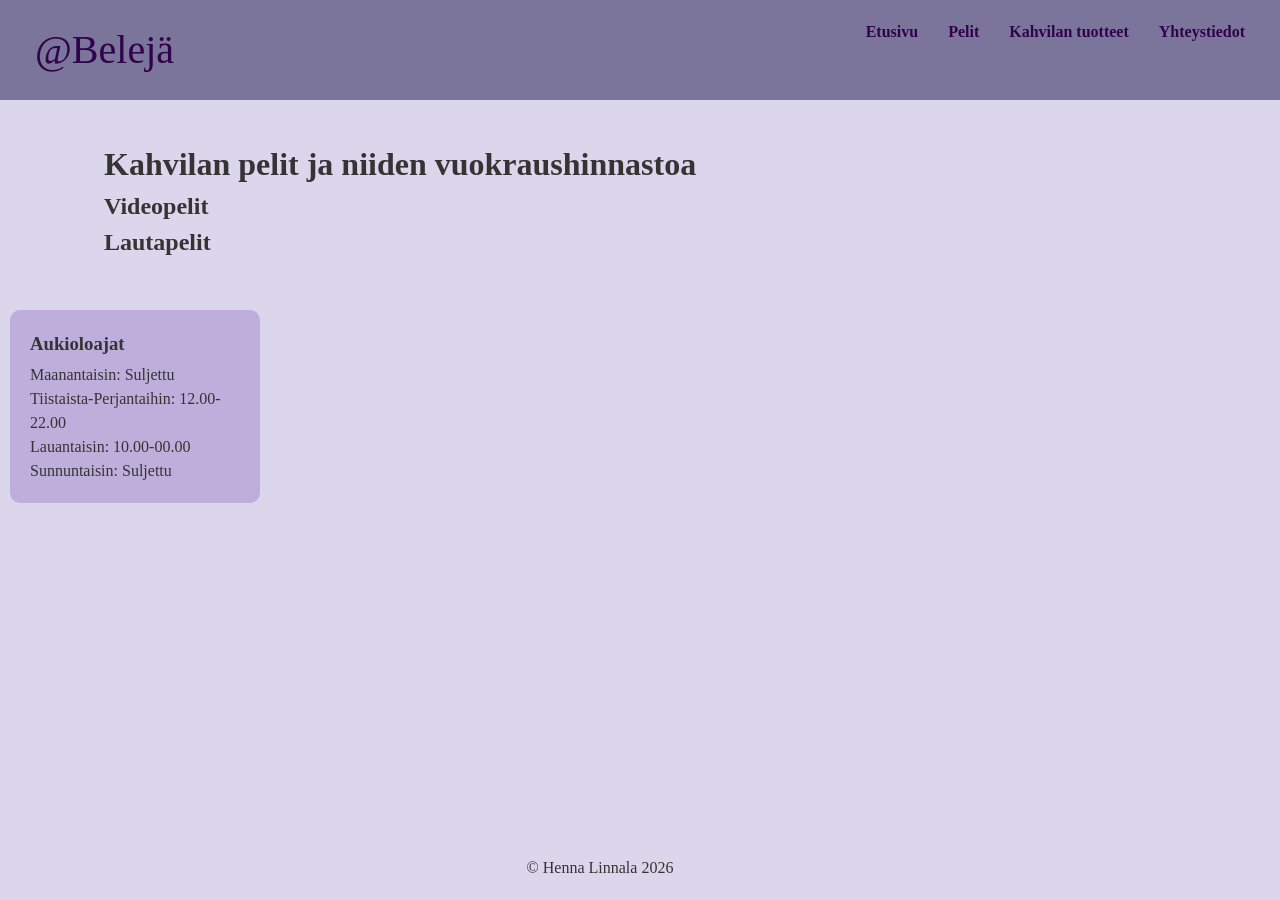
==== pelit.html @ 3f7c39b0 "vaikkamitatehty" ====
<!DOCTYPE html>
<html lang="fi">

<head>
    <meta charset="UTF-8">
    <meta name="viewport" content="width=device-width, initial-scale=1.0">
    <title>Pelit</title>
    <link rel="stylesheet" href="css/styles.css">
</head>

<body>
    <header class="header">
        <a href="index.html" class="logo">@Belejä</a>
        <nav class="nav">
            <ul>
                <li><a href="index.html">Etusivu</a></li>
                <li><a href="pelit.html">Pelit</a></li>
                <li><a href="tuotteet.html">Kahvilan tuotteet</a></li>
                <li><a href="yhteystiedot.html">Yhteystiedot</a></li>
            </ul>

        </nav>

    </header>
    <main class="container">
        <h1>Kahvilan pelit ja niiden vuokraushinnastoa</h1>
        <section>
            <h2>Videopelit</h2>
        </section>
        <section>
            <h2>Lautapelit</h2>
        </section>
    </main>
    <aside class="aside">
        <h3>Aukioloajat</h3> <!--vähä vaiheessa vielä laitetaanko ees tänne ja miten hienosti-->
        <ul>
            <li>Maanantaisin: Suljettu</li>
            <li>Tiistaista-Perjantaihin: 12.00-22.00</li>
            <li>Lauantaisin: 10.00-00.00</li>
            <li>Sunnuntaisin: Suljettu</li>
        </ul>
    </aside>
    <footer class="footer">
        <p>&copy; Henna Linnala 2026
    </footer>
</body>

</html>
---- css/styles.css ----
/*Perusasetukset*/
* {
    box-sizing: border-box;
    margin: 0;
    padding: 0;
}

body {
    font-family: Georgia, 'Times New Roman', Times, serif;
    line-height: 1.5;
    background-color: rgb(219, 214, 235);
    color: #353434;
}

/*HEADER*/

.header {
    display: flex;
    justify-content: space-between;
    padding: 20px 35px;
    background-color: rgb(123, 116, 155);
    /*rgb(151, 99, 185); (värien testailua)*/
}

.logo {
    color: rgb(48, 3, 75);
    font-size: 40px;
    text-decoration: none;
}

.nav ul {
    display: flex;
    justify-content: center;
    gap: 30px;
    list-style: none;
    font-weight: bold;
}

.nav a {
    align-items: center;
    color: rgb(48, 3, 75);
    /* rgb(99, 12, 94);*/
    text-decoration: none;
}

.nav a:hover {
    color: rgb(73, 168, 152);
}

/*MAIN*/

.container {
    width: 90%;
    max-width: 1200px;
    margin: 0 auto;
    padding: 40px;
    gap: 10px;
}

.intro {
    margin: auto;
    text-align: center;
}

.intro h2 {
    margin-bottom: 15px;
}

.cafe {
    margin: auto;
    padding: 30px;

}

.cafe h2 {
    margin-bottom: 15px;
}

.game {
    margin: auto;
    padding: 30px;
}

.game h2 {
    margin-bottom: 15px;
}

/*Aside*/
.aside {
    position: absolute;
    left: 0;
    margin: 10px;
    padding: 20px;
    border: bold #353434;
    border-radius: 10px;
    width: 250px;
    background-color: rgb(190, 174, 219);
}

.aside h3 {
    margin-bottom: 5px;
}

.aside ul {
    list-style: none;
}



/*Footer*/

.footer {
    position: fixed;
    left: 0;
    bottom: 0;
    width: 100%;
    max-width: 1200px;
    margin: auto;
    padding: 20px;
    text-align: center;
}
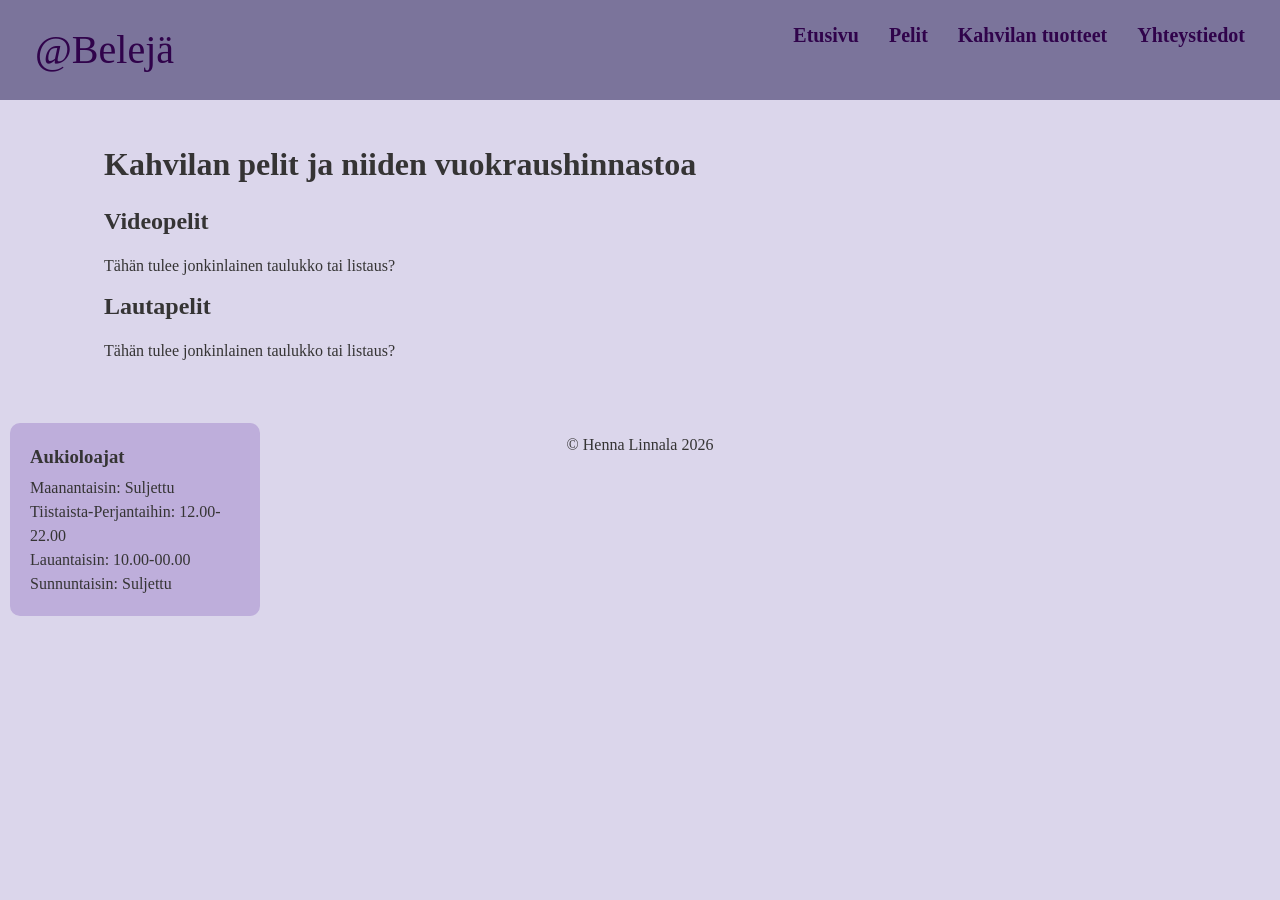
==== commit 30ad30b8: "kuvakilisatty" ====
--- a/pelit.html
+++ b/pelit.html
@@ -26,9 +26,11 @@
         <h1>Kahvilan pelit ja niiden vuokraushinnastoa</h1>
         <section>
             <h2>Videopelit</h2>
+            <p>Tähän tulee jonkinlainen taulukko tai listaus?</p>
         </section>
         <section>
             <h2>Lautapelit</h2>
+            <p>Tähän tulee jonkinlainen taulukko tai listaus?</p>
         </section>
     </main>
     <aside class="aside">
--- a/css/styles.css
+++ b/css/styles.css
@@ -12,6 +12,14 @@
     color: #353434;
 }
 
+h1,
+h2 {
+    margin-bottom: 15px;
+}
+
+p {
+    margin-bottom: 10px;
+}
 /*HEADER*/
 
 .header {
@@ -34,6 +42,7 @@
     gap: 30px;
     list-style: none;
     font-weight: bold;
+    font-size: 20px;
 }
 
 .nav a {
@@ -44,7 +53,7 @@
 }
 
 .nav a:hover {
-    color: rgb(73, 168, 152);
+    color: blueviolet;
 }
 
 /*MAIN*/
@@ -62,27 +71,52 @@
     text-align: center;
 }
 
-.intro h2 {
-    margin-bottom: 15px;
+.gallery {
+    display: flex;
+    flex-direction: row;
+    flex-wrap: wrap;
+    margin-bottom: 20px;
+}
+
+.image {
+    flex: 1 1 100px;
+    border-radius: 15px;
+    overflow: hidden;
+}
+
+.image img {
+    width: 100%;
+    height: 220px;
+    object-fit: contain;
 }
 
 .cafe {
     margin: auto;
     padding: 30px;
+    border: 1px solid rgb(48, 3, 75);
+    border-radius: 8px;
+    padding: 15px 25px;
+    margin-bottom: 15px;
+    background-color: rgb(190, 174, 219);
 
 }
 
-.cafe h2 {
-    margin-bottom: 15px;
+.cafe a {
+    color: blueviolet
 }
 
 .game {
     margin: auto;
     padding: 30px;
+    border: 1px solid rgb(48, 3, 75);
+    border-radius: 8px;
+    padding: 15px 25px;
+    margin-bottom: 15px;
+    background-color: rgb(190, 174, 219);
 }
 
-.game h2 {
-    margin-bottom: 15px;
+.game a {
+    color: blueviolet;
 }
 
 /*Aside*/
@@ -110,9 +144,6 @@
 /*Footer*/
 
 .footer {
-    position: fixed;
-    left: 0;
-    bottom: 0;
     width: 100%;
     max-width: 1200px;
     margin: auto;
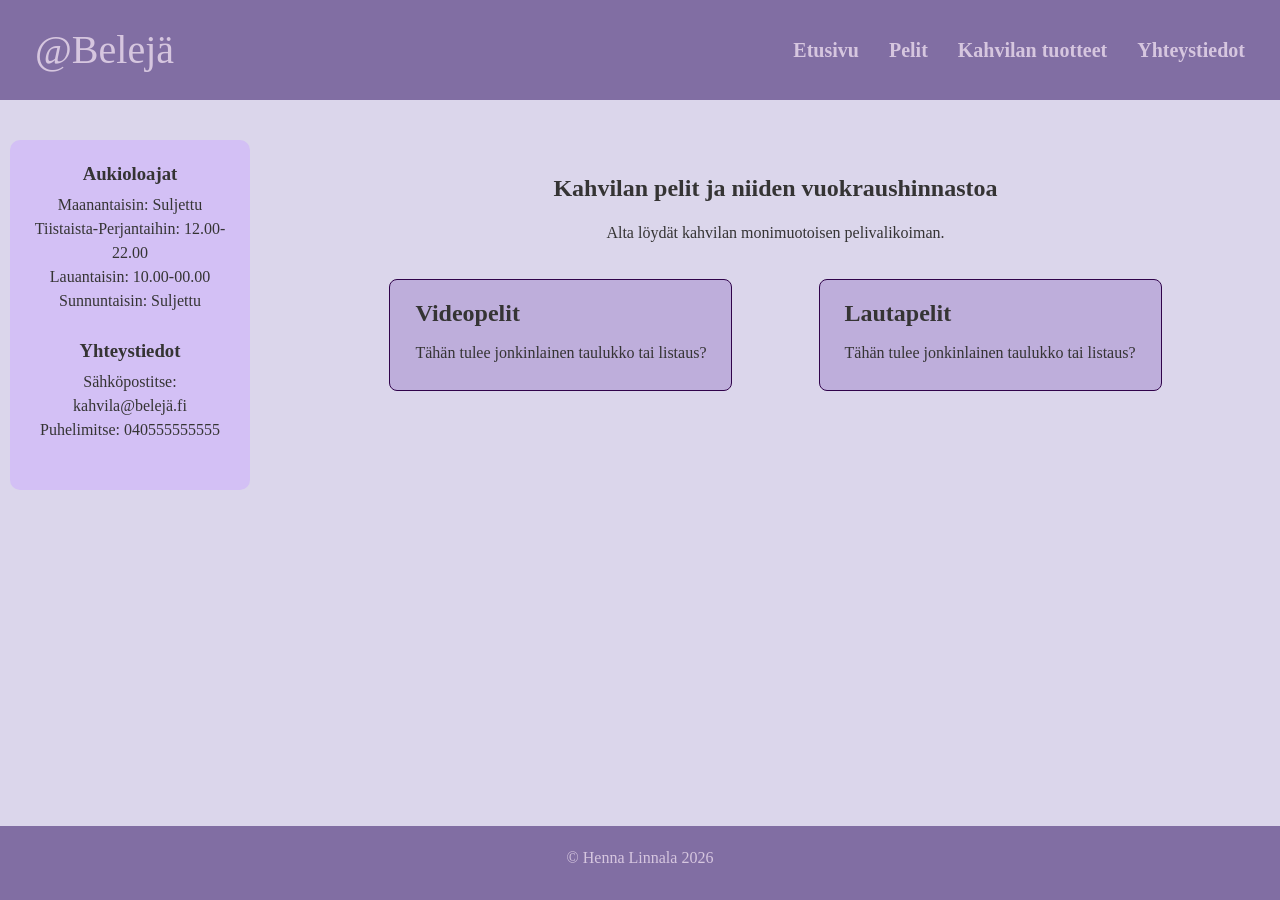
==== commit 91cccb47: "layouttiamuokattua" ====
--- a/pelit.html
+++ b/pelit.html
@@ -9,42 +9,52 @@
 </head>
 
 <body>
-    <header class="header">
-        <a href="index.html" class="logo">@Belejä</a>
-        <nav class="nav">
+    <div class="container">
+        <header class="header">
+            <a href="index.html" class="logo">@Belejä</a>
+            <nav class="nav">
+                <ul>
+                    <li><a href="index.html">Etusivu</a></li>
+                    <li><a href="pelit.html">Pelit</a></li>
+                    <li><a href="tuotteet.html">Kahvilan tuotteet</a></li>
+                    <li><a href="yhteystiedot.html">Yhteystiedot</a></li>
+                </ul>
+
+            </nav>
+
+        </header>
+        <main class="main">
+            <article class="intro">
+                <h1>Kahvilan pelit ja niiden vuokraushinnastoa</h1>
+                <p>Alta löydät kahvilan monimuotoisen pelivalikoiman.</p><br>
+            </article>
+            <div class="cards">
+                <section class="card">
+                    <h2>Videopelit</h2>
+                    <p>Tähän tulee jonkinlainen taulukko tai listaus?</p>
+                </section>
+                <section class="card">
+                    <h2>Lautapelit</h2>
+                    <p>Tähän tulee jonkinlainen taulukko tai listaus?</p>
+                </section>
+            </div>
+        </main>
+        <aside class="aside">
+            <h3>Aukioloajat</h3> <!--vähä vaiheessa vielä laitetaanko ees tänne ja miten hienosti-->
             <ul>
-                <li><a href="index.html">Etusivu</a></li>
-                <li><a href="pelit.html">Pelit</a></li>
-                <li><a href="tuotteet.html">Kahvilan tuotteet</a></li>
-                <li><a href="yhteystiedot.html">Yhteystiedot</a></li>
+                <li>Maanantaisin: Suljettu</li>
+                <li>Tiistaista-Perjantaihin: 12.00-22.00</li>
+                <li>Lauantaisin: 10.00-00.00</li>
+                <li>Sunnuntaisin: Suljettu</li><br>
             </ul>
-
-        </nav>
-
-    </header>
-    <main class="container">
-        <h1>Kahvilan pelit ja niiden vuokraushinnastoa</h1>
-        <section>
-            <h2>Videopelit</h2>
-            <p>Tähän tulee jonkinlainen taulukko tai listaus?</p>
-        </section>
-        <section>
-            <h2>Lautapelit</h2>
-            <p>Tähän tulee jonkinlainen taulukko tai listaus?</p>
-        </section>
-    </main>
-    <aside class="aside">
-        <h3>Aukioloajat</h3> <!--vähä vaiheessa vielä laitetaanko ees tänne ja miten hienosti-->
-        <ul>
-            <li>Maanantaisin: Suljettu</li>
-            <li>Tiistaista-Perjantaihin: 12.00-22.00</li>
-            <li>Lauantaisin: 10.00-00.00</li>
-            <li>Sunnuntaisin: Suljettu</li>
-        </ul>
-    </aside>
-    <footer class="footer">
-        <p>&copy; Henna Linnala 2026
-    </footer>
+            <h3>Yhteystiedot</h3>
+            <p>Sähköpostitse: kahvila@belejä.fi <br>
+                Puhelimitse: 040555555555</p>
+        </aside>
+        <footer class="footer">
+            <p>&copy; Henna Linnala 2026
+        </footer>
+    </div>
 </body>
 
 </html>
--- a/css/styles.css
+++ b/css/styles.css
@@ -1,4 +1,6 @@
-/*Perusasetukset*/
+/************************************
+YLEISMÄÄRITYKSET (KAIKILLA SIVUILLA)
+*************************************/
 * {
     box-sizing: border-box;
     margin: 0;
@@ -12,28 +14,70 @@
     color: #353434;
 }
 
-h1,
+h1 {
+    text-align: center;
+    margin-bottom: 15px;
+    font-family: 'Times New Roman', Times, serif;
+}
+
 h2 {
-    margin-bottom: 15px;
+    margin-bottom: 10px;
+    font-family: 'Times New Roman', Times, serif;
 }
 
 p {
     margin-bottom: 10px;
 }
-/*HEADER*/
-
+
+/************************************
+KOKO SIVUN GRIDI (KAIKILLA SIVUILLA)
+*************************************/
+
+.container {
+    display: grid;
+    grid-template-columns: 20% 1fr;
+    /*Nimetyt alueet*/
+    grid-template-areas:
+        "header header"
+        "nav nav"
+        "sidebar main"
+        "footer footer";
+    grid-template-rows:
+        /**main ja sidebar ottavat kaiken liikenevän korkeuden**/
+        auto auto 1fr auto;
+    min-height: 100vh;
+    /*Yhdessä 1fr:n kanssa pitää footerin alhaalla, vaikka sisältöä vähän*/
+    gap: 15px;
+    max-width: 1500px;
+    margin: 0 auto;
+    /*keskittää layoutin vaakasuunnassa*/
+    padding: 0px;
+}
+
+/**********
+    HEADER
+************/
 .header {
+    grid-area: header;
     display: flex;
     justify-content: space-between;
+    align-items: center;
     padding: 20px 35px;
-    background-color: rgb(123, 116, 155);
+    background-color: rgb(129, 110, 163);
     /*rgb(151, 99, 185); (värien testailua)*/
 }
 
 .logo {
-    color: rgb(48, 3, 75);
+    color: rgb(214, 198, 223);
     font-size: 40px;
     text-decoration: none;
+}
+
+/*********************************
+    NAVIGAATIO (kaikilla sivuilla)
+**********************************/
+.nav {
+    grid-area: nav;
 }
 
 .nav ul {
@@ -47,18 +91,23 @@
 
 .nav a {
     align-items: center;
-    color: rgb(48, 3, 75);
+    color: rgb(214, 198, 223);
+    ;
     /* rgb(99, 12, 94);*/
     text-decoration: none;
 }
 
-.nav a:hover {
+.nav a:hover,
+.nav a:focus-visible {
     color: blueviolet;
 }
 
-/*MAIN*/
-
-.container {
+/***********************
+MAIN (kaikilla sivuilla)
+************************/
+
+.main {
+    grid-area: main;
     width: 90%;
     max-width: 1200px;
     margin: 0 auto;
@@ -90,7 +139,13 @@
     object-fit: contain;
 }
 
-.cafe {
+.cards {
+    display: grid;
+    grid-template-columns: repeat(auto-fit, minmax(250px, 1fr));
+    gap: 30px;
+}
+
+.card {
     margin: auto;
     padding: 30px;
     border: 1px solid rgb(48, 3, 75);
@@ -98,55 +153,62 @@
     padding: 15px 25px;
     margin-bottom: 15px;
     background-color: rgb(190, 174, 219);
-
-}
-
-.cafe a {
+}
+
+.card a {
     color: blueviolet
 }
 
-.game {
+/********************************
+    SIDEBAR (kaikilla sivuilla)
+********************************/
+
+.aside {
+    grid-area: sidebar;
+    margin: 10px;
+    padding: 20px;
+    border: none;
+    border-radius: 10px;
+    width: 240px;
+    height: 350px;
+    background-color: rgb(211, 192, 245);
+    text-align: center;
+}
+
+.aside h3 {
+    margin-bottom: 5px;
+}
+
+.aside ul {
+    list-style: none;
+}
+
+
+/*****************************
+    FOOTER (kaikilla sivuilla)
+*******************************/
+
+.footer {
+    grid-area: footer;
+    background-color: rgb(129, 110, 163);
+    color: rgb(214, 198, 223);
+    width: 100%;
+    margin: auto;
+    padding: 20px;
+    text-align: center;
+}
+
+/**Pieniä eroavaisuuksia haluttu yhteystietosivulle niin luotu oma luokka**/
+.card-info {
     margin: auto;
     padding: 30px;
     border: 1px solid rgb(48, 3, 75);
-    border-radius: 8px;
+    border-radius: 10px;
     padding: 15px 25px;
     margin-bottom: 15px;
     background-color: rgb(190, 174, 219);
 }
 
-.game a {
-    color: blueviolet;
-}
-
-/*Aside*/
-.aside {
-    position: absolute;
-    left: 0;
-    margin: 10px;
-    padding: 20px;
-    border: bold #353434;
-    border-radius: 10px;
-    width: 250px;
-    background-color: rgb(190, 174, 219);
-}
-
-.aside h3 {
-    margin-bottom: 5px;
-}
-
-.aside ul {
+.card-info li {
     list-style: none;
-}
-
-
-
-/*Footer*/
-
-.footer {
-    width: 100%;
-    max-width: 1200px;
-    margin: auto;
-    padding: 20px;
-    text-align: center;
 }
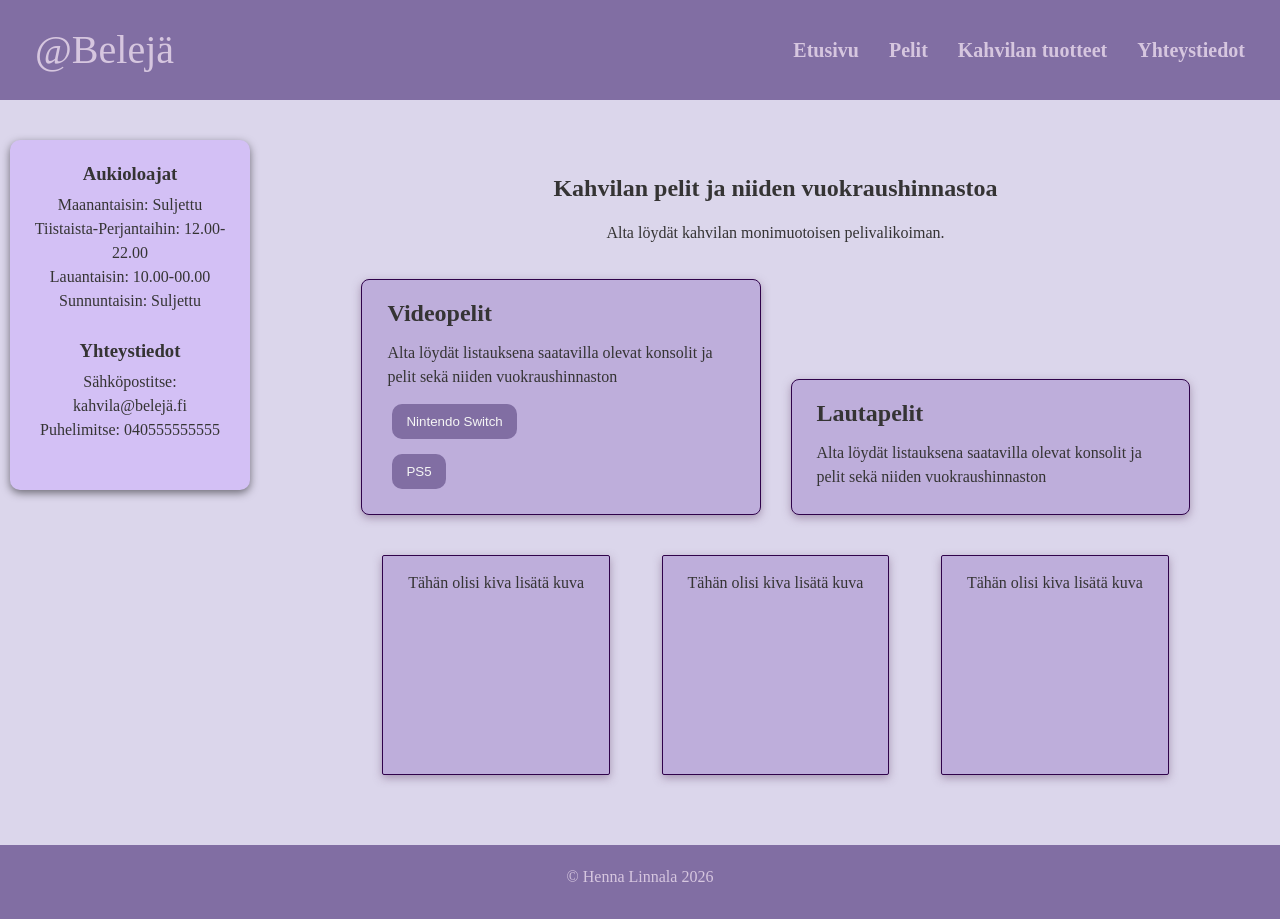
==== commit 9dc141f5: "öähpaljontehtytaas" ====
--- a/pelit.html
+++ b/pelit.html
@@ -31,12 +31,65 @@
             <div class="cards">
                 <section class="card">
                     <h2>Videopelit</h2>
-                    <p>Tähän tulee jonkinlainen taulukko tai listaus?</p>
+                    <p>Alta löydät listauksena saatavilla olevat konsolit ja pelit sekä niiden vuokraushinnaston</p>
+                    <div class="dropdown">
+                        <button class="dropbtn">Nintendo Switch</button>
+                        <table class="dropdown-valikko">
+                            <thead>
+                                <tr>
+                                    <th>Peli</th>
+                                    <th>Vuokrahinta</th>
+                                </tr>
+                            </thead>
+                            <tbody>
+                                <tr>
+                                    <th>Mario Kart</th>
+                                    <td>1€/1h</td>
+                                </tr>
+                                <tr>
+                                    <th>Mario Party</th>
+                                    <td>1€/1h</td>
+                                </tr>
+                            </tbody>
+                        </table>
+                    </div>
+                    <div class="dropdown">    
+                        <button class="dropbtn">PS5</button>
+                        <table class="dropdown-valikko">
+                            <thead>
+                                <tr>
+                                    <th>Peli</th>
+                                    <th>Vuokrahinta</th>
+                                </tr>
+                            </thead>
+                            <tbody>
+                                <tr>
+                                    <th>Little Big Planet</th>
+                                    <td>0.5€/1h</td>
+                                </tr>
+                                <tr>
+                                    <th>GTA V</th>
+                                    <td>1€/1h</td>
+                                </tr>
+                            </tbody>
+                        </table>
+                    </div>
                 </section>
                 <section class="card">
                     <h2>Lautapelit</h2>
-                    <p>Tähän tulee jonkinlainen taulukko tai listaus?</p>
+                    <p>Alta löydät listauksena saatavilla olevat konsolit ja pelit sekä niiden vuokraushinnaston</p>
                 </section>
+            </div>
+            <div class="cards-img">
+                <div class="card-img">
+                    <p>Tähän olisi kiva lisätä kuva</p>
+                </div>
+                <div class="card-img">
+                    <p>Tähän olisi kiva lisätä kuva</p>
+                </div>
+                <div class="card-img">
+                    <p>Tähän olisi kiva lisätä kuva</p>
+                </div>
             </div>
         </main>
         <aside class="aside">
--- a/css/styles.css
+++ b/css/styles.css
@@ -48,15 +48,15 @@
     min-height: 100vh;
     /*Yhdessä 1fr:n kanssa pitää footerin alhaalla, vaikka sisältöä vähän*/
     gap: 15px;
-    max-width: 1500px;
+    max-width: auto;
     margin: 0 auto;
     /*keskittää layoutin vaakasuunnassa*/
     padding: 0px;
 }
 
-/**********
-    HEADER
-************/
+/*******************************
+    HEADER (kaikilla sivuilla)
+********************************/
 .header {
     grid-area: header;
     display: flex;
@@ -141,18 +141,19 @@
 
 .cards {
     display: grid;
-    grid-template-columns: repeat(auto-fit, minmax(250px, 1fr));
+    grid-template-columns: repeat(2, 1fr);
     gap: 30px;
+    margin-bottom: 25px;
 }
 
 .card {
     margin: auto;
-    padding: 30px;
     border: 1px solid rgb(48, 3, 75);
     border-radius: 8px;
     padding: 15px 25px;
     margin-bottom: 15px;
     background-color: rgb(190, 174, 219);
+    box-shadow: 0 3px 8px rgba(112, 81, 119, 0.5)
 }
 
 .card a {
@@ -173,6 +174,7 @@
     height: 350px;
     background-color: rgb(211, 192, 245);
     text-align: center;
+    box-shadow: 0 3px 8px rgba(0, 0, 0, 0.50)
 }
 
 .aside h3 {
@@ -204,11 +206,149 @@
     padding: 30px;
     border: 1px solid rgb(48, 3, 75);
     border-radius: 10px;
+    margin-bottom: 15px;
+    background-color: rgb(190, 174, 219);
+    box-shadow: 0 3px 8px rgba(0, 0, 0, 0.50);
+    line-height: 1.75;
+}
+
+.card-info li {
+    list-style: none;
+}
+
+/*Tuotteet ja pelit sivuille voisi tietty vähän kuviakin lisätä*/
+.cards-img {
+    display: grid;
+    grid-template-columns: repeat(3, 1fr);
+    gap: 10px;
+}
+
+.card-img {
+    margin: auto;
+    border: 1px solid rgb(48, 3, 75);
+    border-radius: 2px;
     padding: 15px 25px;
     margin-bottom: 15px;
     background-color: rgb(190, 174, 219);
-}
-
-.card-info li {
-    list-style: none;
+    box-shadow: 0 3px 8px rgba(112, 81, 119, 0.5);
+    text-align: center;
+    height: 220px;
+}
+
+/**************************
+TAULUKOT tuotteet
+***************************/
+table {
+    width: 100%;
+    border: 2px solid blueviolet;
+    border-collapse: collapse;
+}
+
+th,
+td {
+    border: 2px solid blueviolet;
+    padding: 10px;
+    text-align: left;
+}
+
+/**********************
+Pelilistaus pelit
+***********************/
+.dropdown {
+    position: relative;
+    margin-bottom: 5px;
+    padding: 5px;
+}
+
+.dropdown-valikko {
+    position: absolute;
+    top: 100%;
+    left: 0;
+    z-index: 10;
+    display: none;
+    min-width: 200px;
+    margin: 0;
+    margin-bottom: 3px;
+    padding: 7px;
+    background-color: rgb(211, 192, 245);
+}
+
+.dropdown:hover .dropdown-valikko,
+.dropdown:focus-within .dropdown-valikko {
+    display: block;
+}
+
+/********************
+LOMAKE yhteystiedot
+**********************/
+form {
+    background-color: rgb(211, 192, 245);
+    padding: 22px;
+    border: 1px solid rgb(48, 3, 75);
+    border-radius: 6px;
+}
+
+fieldset {
+    border: 1px solid rgb(48, 3, 75);
+    border-radius: 6px;
+    padding: 16px;
+}
+
+.kentta {
+    margin-bottom: 12px;
+}
+
+.kentta:last-child {
+    margin-bottom: 0;
+}
+
+.kentta label {
+    display: block;
+}
+
+/*KOSKEE KAIKKIA MUITA PAITSI checkbox*/
+input:not([type="checkbox"]),
+select,
+textarea {
+    display: block;
+    width: 100%;
+}
+
+/*Näytetään virheellinen kenttä punaisella borderilla*/
+input:user-invalid,
+select:user-invalid,
+textarea:user-invalid {
+    border: 2px solid red
+}
+
+.painikkeet {
+    display: flex;
+    flex-wrap: wrap;
+    gap: 10px;
+    padding: 10px;
+    margin-top: 5px;
+}
+
+button {
+    padding: 10px 14px;
+    background-color: rgb(129, 110, 163);
+    color: whitesmoke;
+    border: 0;
+    border-radius: 10px;
+    cursor: pointer;
+}
+
+button:hover {
+    background-color: blueviolet;
+}
+
+.tyhjenna {
+    background-color: whitesmoke;
+    color: #353434;
+    border: 1px solid rgb(48, 3, 75);
+}
+
+.tyhjenna:hover {
+    background-color: blueviolet;
+    color: white;
 }
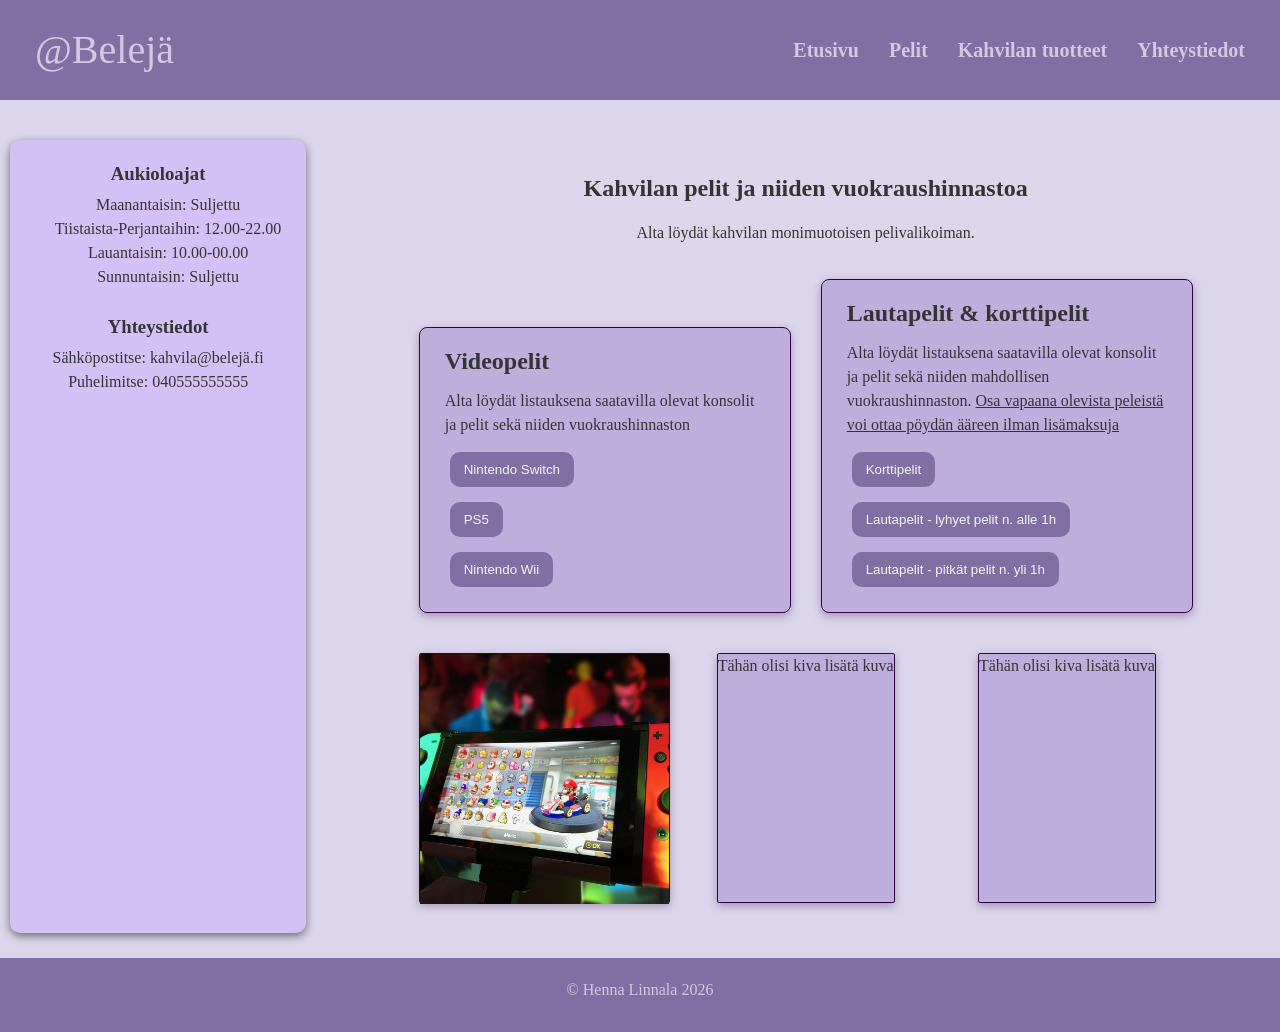
==== commit 0d2590cd: "läjämuutoksia" ====
--- a/pelit.html
+++ b/pelit.html
@@ -74,15 +74,109 @@
                             </tbody>
                         </table>
                     </div>
+                    <div class="dropdown">    
+                        <button class="dropbtn">Nintendo Wii</button>
+                        <table class="dropdown-valikko">
+                            <thead>
+                                <tr>
+                                    <th>Peli</th>
+                                    <th>Vuokrahinta</th>
+                                </tr>
+                            </thead>
+                            <tbody>
+                                <tr>
+                                    <th>Super Mario Galaxy</th>
+                                    <td>0.5€/1h</td>
+                                </tr>
+                                <tr>
+                                    <th>Wii sports</th>
+                                    <td>1€/1h</td>
+                                </tr>
+                            </tbody>
+                        </table>
+                    </div>
                 </section>
                 <section class="card">
-                    <h2>Lautapelit</h2>
-                    <p>Alta löydät listauksena saatavilla olevat konsolit ja pelit sekä niiden vuokraushinnaston</p>
+                    <h2>Lautapelit & korttipelit</h2>
+                    <p>Alta löydät listauksena saatavilla olevat konsolit ja pelit sekä niiden mahdollisen 
+                        vuokraushinnaston. <ins>Osa vapaana olevista peleistä voi ottaa pöydän ääreen ilman lisämaksuja</ins></p>
+                    <div class="dropdown">
+                        <button class="dropbtn">Korttipelit</button>
+                        <table class="dropdown-valikko">
+                            <thead>
+                                <tr>
+                                    <th>Peli</th>
+                                    <th>Hinta</th>
+                                    <th>Pelaajat</th>
+                                </tr>
+                            </thead>
+                            <tbody>
+                                <tr>
+                                    <th>Uno</th>
+                                    <td>maksuton</td>
+                                    <td>2-10</td>
+                                </tr>
+                                <tr>
+                                    <th>Skipbo</th>
+                                    <td>maksuton</td>
+                                    <td>2-6</td>
+                                </tr>
+                                <tr>
+                                    <th>What do you meme?</th>
+                                    <td>maksuton</td>
+                                    <td>yli 3</td>
+                                </tr>
+                            </tbody>
+                        </table>
+                    </div>
+                    <div class="dropdown">    
+                        <button class="dropbtn">Lautapelit - lyhyet pelit n. alle 1h</button>
+                        <table class="dropdown-valikko">
+                            <thead>
+                                <tr>
+                                    <th>Peli</th>
+                                    <th>Vuokrahinta</th>
+                                    <th>Pelaajat</th>
+                                </tr>
+                            </thead>
+                            <tbody>
+                                <tr>
+                                    <th>Dead by daylight boardgame</th>
+                                    <td>0.5€/1.5h</td>
+                                    <td>3-5</td>
+                                </tr>
+                            </tbody>
+                        </table>
+                    </div>
+                    <div class="dropdown">    
+                        <button class="dropbtn">Lautapelit - pitkät pelit n. yli 1h</button>
+                        <table class="dropdown-valikko">
+                            <thead>
+                                <tr>
+                                    <th>Peli</th>
+                                    <th>Vuokrahinta</th>
+                                    <th>Pelaajat</th>
+                                </tr>
+                            </thead>
+                            <tbody>
+                                <tr>
+                                    <th>Mansions of madness</th>
+                                    <td>2.5€/2h</td>
+                                    <td>1-5</td>
+                                </tr>
+                                <tr>
+                                    <th>Horrified</th>
+                                    <td>1€/1h</td>
+                                    <td>1-5</td>
+                                </tr>
+                            </tbody>
+                        </table>
+                    </div>
                 </section>
             </div>
             <div class="cards-img">
                 <div class="card-img">
-                    <p>Tähän olisi kiva lisätä kuva</p>
+                <img src="images/mario_1280.jpg" alt="switch mariokartkuva">
                 </div>
                 <div class="card-img">
                     <p>Tähän olisi kiva lisätä kuva</p>
--- a/css/styles.css
+++ b/css/styles.css
@@ -34,8 +34,8 @@
 *************************************/
 
 .container {
-    display: grid;
-    grid-template-columns: 20% 1fr;
+    display: grid;  /*Pääasiallinen layout-ratkaisu, kivasti järjestää kaikki paikoilleen ja reagoi liikutteluun*/
+    grid-template-columns: minmax(0,1fr)minmax(0,3fr);
     /*Nimetyt alueet*/
     grid-template-areas:
         "header header"
@@ -48,7 +48,6 @@
     min-height: 100vh;
     /*Yhdessä 1fr:n kanssa pitää footerin alhaalla, vaikka sisältöä vähän*/
     gap: 15px;
-    max-width: auto;
     margin: 0 auto;
     /*keskittää layoutin vaakasuunnassa*/
     padding: 0px;
@@ -164,14 +163,16 @@
     SIDEBAR (kaikilla sivuilla)
 ********************************/
 
-.aside {
+.aside {        
     grid-area: sidebar;
     margin: 10px;
     padding: 20px;
     border: none;
     border-radius: 10px;
-    width: 240px;
-    height: 350px;
+    width: auto;   /*MITEN SAA TOIMIMAAN SILLEE, ETTÄ TEKSTI KASAUTUU MUKANA? Tämä nyt aiheuttaa sen, että jää siihen kaiken päälle, kun kutistaa*/
+    min-width: 0;
+    height: auto;
+    overflow-wrap: anywhere;
     background-color: rgb(211, 192, 245);
     text-align: center;
     box-shadow: 0 3px 8px rgba(0, 0, 0, 0.50)
@@ -183,6 +184,7 @@
 
 .aside ul {
     list-style: none;
+    padding-left: 20px;
 }
 
 
@@ -200,13 +202,31 @@
     text-align: center;
 }
 
-/**Pieniä eroavaisuuksia haluttu yhteystietosivulle niin luotu oma luokka**/
+/*****************
+AUDIO etusivulla 
+******************/
+.audio {
+    position: absolute; /*ajattelin että tämä voisi olla jossain tietyssä kohtaa vähän ylempänä, joko navin alapuolella tai kuvan vieressä*/
+    top: 8rem;
+    right: 50px ;
+    padding: 5px;
+    margin-bottom: 20px;
+}
+audio::-webkit-media-controls-play-button, 
+audio::-webkit-media-controls-panel {
+  background-color:  rgb(211, 192, 245);
+  color: #353434;
+}
+
+/*********************************************************************
+Pieniä eroavaisuuksia haluttu yhteystietosivulle niin luotu oma luokka
+**********************************************************************/
 .card-info {
     margin: auto;
     padding: 30px;
     border: 1px solid rgb(48, 3, 75);
     border-radius: 10px;
-    margin-bottom: 15px;
+    margin-bottom: 20px;
     background-color: rgb(190, 174, 219);
     box-shadow: 0 3px 8px rgba(0, 0, 0, 0.50);
     line-height: 1.75;
@@ -216,7 +236,9 @@
     list-style: none;
 }
 
-/*Tuotteet ja pelit sivuille voisi tietty vähän kuviakin lisätä*/
+/*********************************************************************
+KUVAT Tuotteet ja pelit sivuille voisi tietty vähän kuviakin lisätä
+***********************************************************************/
 .cards-img {
     display: grid;
     grid-template-columns: repeat(3, 1fr);
@@ -227,14 +249,15 @@
     margin: auto;
     border: 1px solid rgb(48, 3, 75);
     border-radius: 2px;
-    padding: 15px 25px;
-    margin-bottom: 15px;
     background-color: rgb(190, 174, 219);
     box-shadow: 0 3px 8px rgba(112, 81, 119, 0.5);
-    text-align: center;
-    height: 220px;
-}
-
+    height: 250px;
+}
+.card-img img {
+    width: 100%;
+    height: 250px;
+    object-fit: cover;
+}
 /**************************
 TAULUKOT tuotteet
 ***************************/
@@ -289,9 +312,17 @@
 }
 
 fieldset {
-    border: 1px solid rgb(48, 3, 75);
-    border-radius: 6px;
+    border: none;
     padding: 16px;
+}
+
+input,
+textarea,
+select {
+   padding: 6px 6px;
+   border: 1px solid rgb(48, 3, 75);
+   border-radius: 3px;
+   font-size: 15px;
 }
 
 .kentta {
@@ -351,4 +382,25 @@
 .tyhjenna:hover {
     background-color: blueviolet;
     color: white;
+}
+
+/********************************
+Responsiivisuus asetukset
+*********************************/
+@media (max-width: 900px){
+  .cards{
+   grid-template-columns: repeat(2, 1fr); 
+  }
+  .cards-img{
+    grid-template-columns: repeat(2, 1fr);
+  }
+}
+
+@media (max-width: 600px){
+  .cards{
+   grid-template-columns: 1fr; 
+  }
+  .cards-img{
+    grid-template-columns: 1fr;
+  }
 }
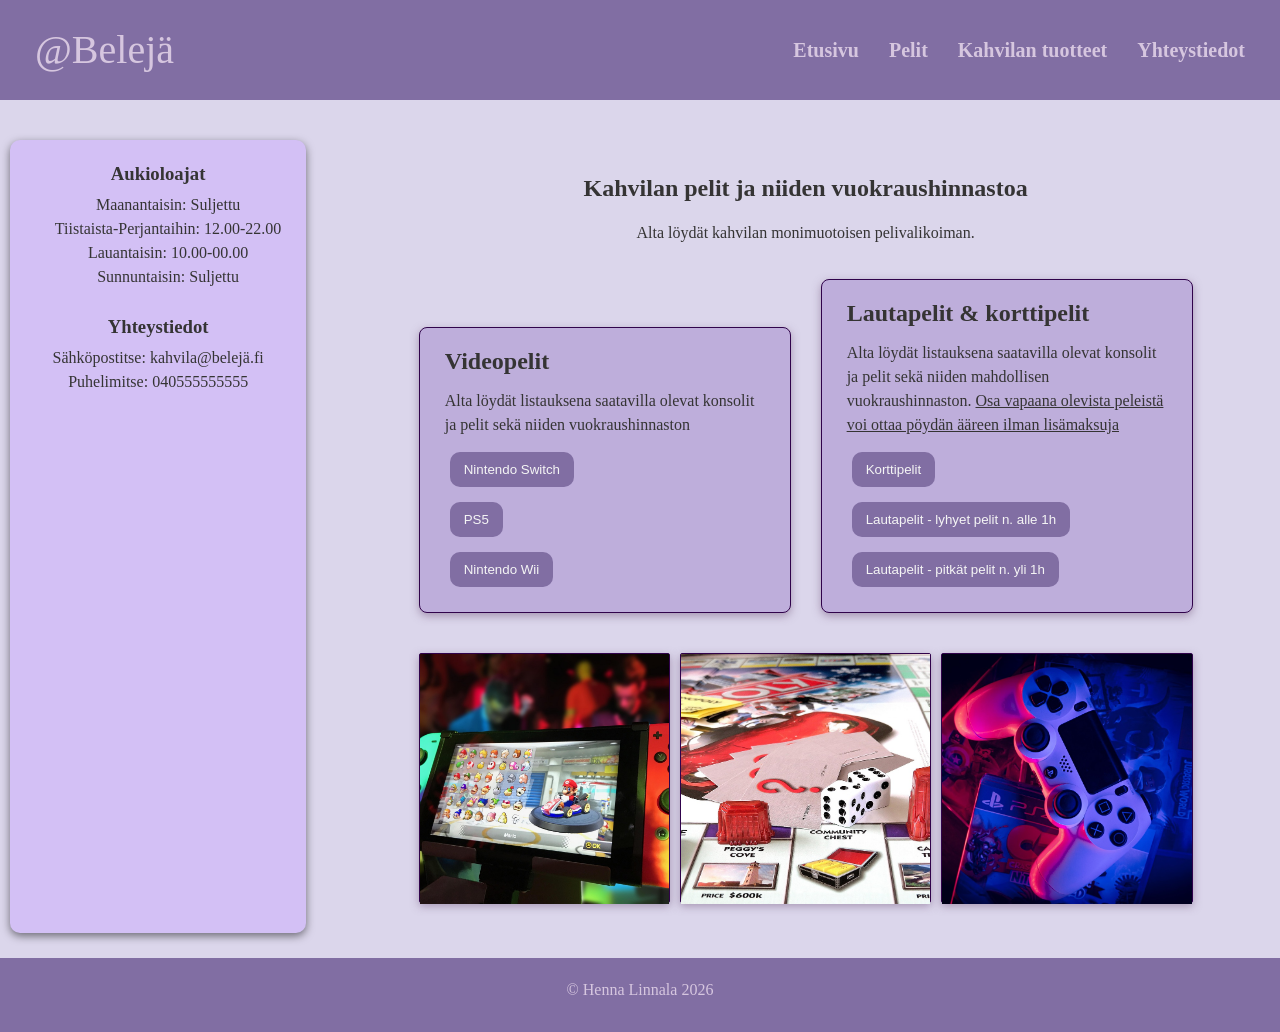
==== commit ca3ac251: "kuvia,asettelua" ====
--- a/pelit.html
+++ b/pelit.html
@@ -53,7 +53,7 @@
                             </tbody>
                         </table>
                     </div>
-                    <div class="dropdown">    
+                    <div class="dropdown">
                         <button class="dropbtn">PS5</button>
                         <table class="dropdown-valikko">
                             <thead>
@@ -74,7 +74,7 @@
                             </tbody>
                         </table>
                     </div>
-                    <div class="dropdown">    
+                    <div class="dropdown">
                         <button class="dropbtn">Nintendo Wii</button>
                         <table class="dropdown-valikko">
                             <thead>
@@ -98,8 +98,9 @@
                 </section>
                 <section class="card">
                     <h2>Lautapelit & korttipelit</h2>
-                    <p>Alta löydät listauksena saatavilla olevat konsolit ja pelit sekä niiden mahdollisen 
-                        vuokraushinnaston. <ins>Osa vapaana olevista peleistä voi ottaa pöydän ääreen ilman lisämaksuja</ins></p>
+                    <p>Alta löydät listauksena saatavilla olevat konsolit ja pelit sekä niiden mahdollisen
+                        vuokraushinnaston. <ins>Osa vapaana olevista peleistä voi ottaa pöydän ääreen ilman
+                            lisämaksuja</ins></p>
                     <div class="dropdown">
                         <button class="dropbtn">Korttipelit</button>
                         <table class="dropdown-valikko">
@@ -129,7 +130,7 @@
                             </tbody>
                         </table>
                     </div>
-                    <div class="dropdown">    
+                    <div class="dropdown">
                         <button class="dropbtn">Lautapelit - lyhyet pelit n. alle 1h</button>
                         <table class="dropdown-valikko">
                             <thead>
@@ -148,7 +149,7 @@
                             </tbody>
                         </table>
                     </div>
-                    <div class="dropdown">    
+                    <div class="dropdown">
                         <button class="dropbtn">Lautapelit - pitkät pelit n. yli 1h</button>
                         <table class="dropdown-valikko">
                             <thead>
@@ -168,6 +169,11 @@
                                     <th>Horrified</th>
                                     <td>1€/1h</td>
                                     <td>1-5</td>
+                                </tr>
+                                <tr>
+                                    <th>Monopoly</th>
+                                    <td>0.5/1h</td>
+                                    <td>2-8</td>
                                 </tr>
                             </tbody>
                         </table>
@@ -176,13 +182,13 @@
             </div>
             <div class="cards-img">
                 <div class="card-img">
-                <img src="images/mario_1280.jpg" alt="switch mariokartkuva">
+                    <img src="images/mario_1280.jpg" alt="switch mariokartkuva">
                 </div>
                 <div class="card-img">
-                    <p>Tähän olisi kiva lisätä kuva</p>
+                    <img src="images/monopoly_1280.jpg" alt="monopolylaudan kuva">
                 </div>
                 <div class="card-img">
-                    <p>Tähän olisi kiva lisätä kuva</p>
+                    <img src="images/playstation_1280.jpg" alt="playstationohjain alla pelejä">
                 </div>
             </div>
         </main>
--- a/css/styles.css
+++ b/css/styles.css
@@ -34,8 +34,9 @@
 *************************************/
 
 .container {
-    display: grid;  /*Pääasiallinen layout-ratkaisu, kivasti järjestää kaikki paikoilleen ja reagoi liikutteluun*/
-    grid-template-columns: minmax(0,1fr)minmax(0,3fr);
+    display: grid;
+    /*Pääasiallinen layout-ratkaisu, kivasti järjestää kaikki paikoilleen ja reagoi liikutteluun*/
+    grid-template-columns: minmax(0, 1fr)minmax(0, 3fr);
     /*Nimetyt alueet*/
     grid-template-areas:
         "header header"
@@ -163,13 +164,14 @@
     SIDEBAR (kaikilla sivuilla)
 ********************************/
 
-.aside {        
+.aside {
     grid-area: sidebar;
     margin: 10px;
     padding: 20px;
     border: none;
     border-radius: 10px;
-    width: auto;   /*MITEN SAA TOIMIMAAN SILLEE, ETTÄ TEKSTI KASAUTUU MUKANA? Tämä nyt aiheuttaa sen, että jää siihen kaiken päälle, kun kutistaa*/
+    width: auto;
+    /*MITEN SAA TOIMIMAAN SILLEE, ETTÄ TEKSTI KASAUTUU MUKANA? Tämä nyt aiheuttaa sen, että jää siihen kaiken päälle, kun kutistaa*/
     min-width: 0;
     height: auto;
     overflow-wrap: anywhere;
@@ -206,16 +208,18 @@
 AUDIO etusivulla 
 ******************/
 .audio {
-    position: absolute; /*ajattelin että tämä voisi olla jossain tietyssä kohtaa vähän ylempänä, joko navin alapuolella tai kuvan vieressä*/
+    position: absolute;
+    /*ajattelin että tämä voisi olla jossain tietyssä kohtaa vähän ylempänä, joko navin alapuolella tai kuvan vieressä*/
     top: 8rem;
-    right: 50px ;
+    right: 50px;
     padding: 5px;
     margin-bottom: 20px;
 }
-audio::-webkit-media-controls-play-button, 
+
+audio::-webkit-media-controls-play-button,
 audio::-webkit-media-controls-panel {
-  background-color:  rgb(211, 192, 245);
-  color: #353434;
+    background-color: rgb(211, 192, 245);
+    color: #353434;
 }
 
 /*********************************************************************
@@ -253,11 +257,13 @@
     box-shadow: 0 3px 8px rgba(112, 81, 119, 0.5);
     height: 250px;
 }
+
 .card-img img {
     width: 100%;
     height: 250px;
     object-fit: cover;
 }
+
 /**************************
 TAULUKOT tuotteet
 ***************************/
@@ -265,6 +271,7 @@
     width: 100%;
     border: 2px solid blueviolet;
     border-collapse: collapse;
+    table-layout: auto;
 }
 
 th,
@@ -319,10 +326,14 @@
 input,
 textarea,
 select {
-   padding: 6px 6px;
-   border: 1px solid rgb(48, 3, 75);
-   border-radius: 3px;
-   font-size: 15px;
+    padding: 6px 6px;
+    border: 1px solid rgb(48, 3, 75);
+    border-radius: 3px;
+    font-size: 15px;
+}
+
+textarea {
+    resize: vertical;
 }
 
 .kentta {
@@ -387,20 +398,30 @@
 /********************************
 Responsiivisuus asetukset
 *********************************/
-@media (max-width: 900px){
-  .cards{
-   grid-template-columns: repeat(2, 1fr); 
-  }
-  .cards-img{
-    grid-template-columns: repeat(2, 1fr);
-  }
-}
-
-@media (max-width: 600px){
-  .cards{
-   grid-template-columns: 1fr; 
-  }
-  .cards-img{
-    grid-template-columns: 1fr;
-  }
+@media (max-width: 900px) {
+    .cards {
+        grid-template-columns: repeat(2, 1fr);
+    }
+
+    .cards-img {
+        grid-template-columns: repeat(2, 1fr);
+    }
+
+    table {
+        overflow-x: scroll;
+    }
+}
+
+@media (max-width: 600px) {
+    .cards {
+        grid-template-columns: 1fr;
+    }
+
+    .cards-img {
+        grid-template-columns: 1fr;
+    }
+
+    table {
+        overflow-x: scroll;
+    }
 }
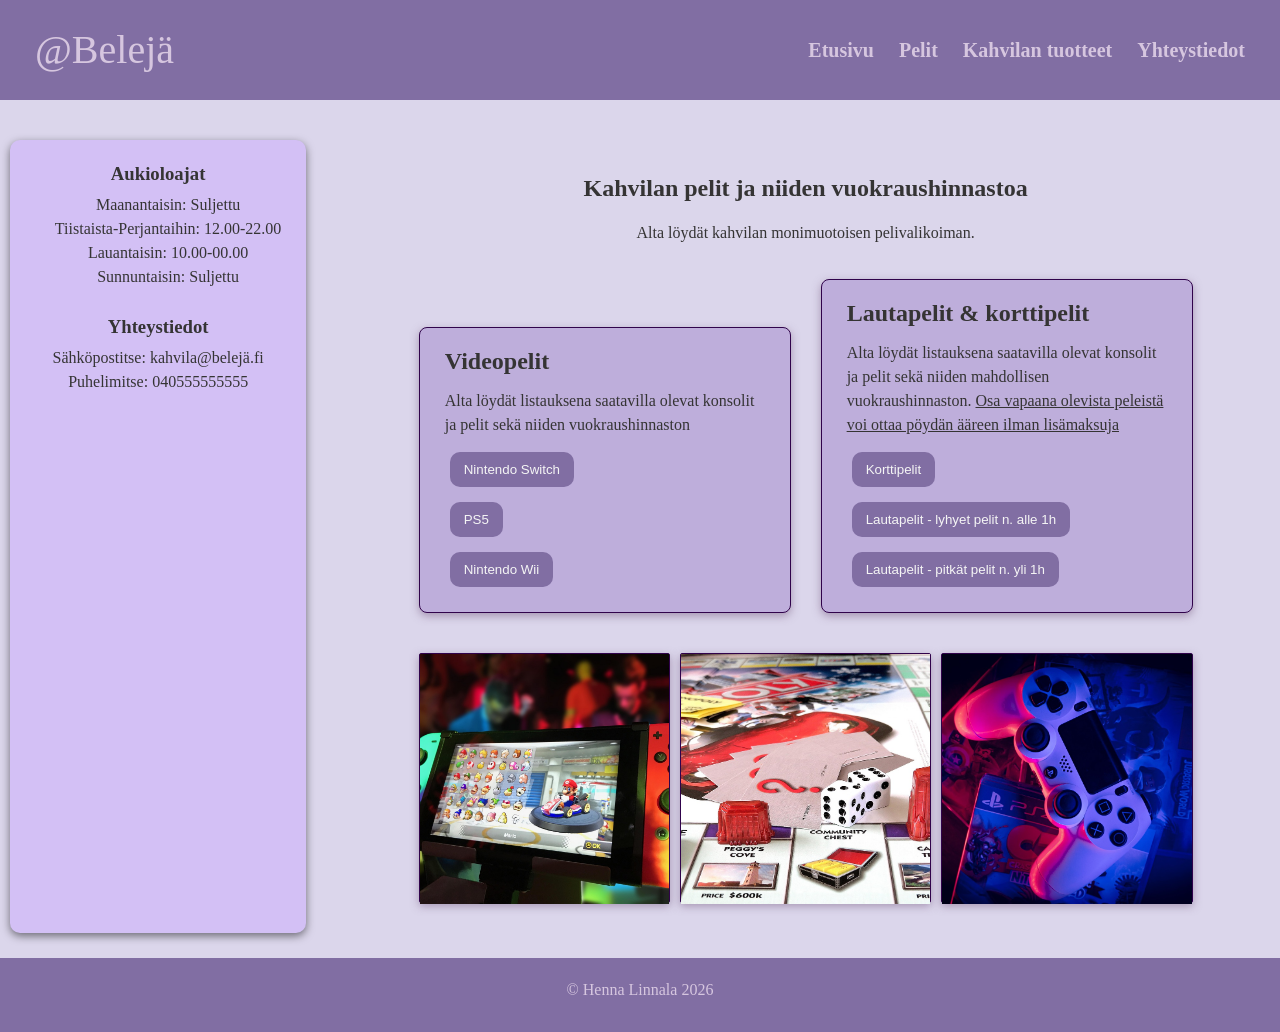
==== commit fe43ea20: "korjauksianaviin" ====
--- a/pelit.html
+++ b/pelit.html
@@ -6,22 +6,24 @@
     <meta name="viewport" content="width=device-width, initial-scale=1.0">
     <title>Pelit</title>
     <link rel="stylesheet" href="css/styles.css">
+    <link rel="icon" type="image/x-icon" href="images/🎮/favicon.ico">
 </head>
 
 <body>
     <div class="container">
         <header class="header">
             <a href="index.html" class="logo">@Belejä</a>
-            <nav class="nav">
-                <ul>
-                    <li><a href="index.html">Etusivu</a></li>
-                    <li><a href="pelit.html">Pelit</a></li>
-                    <li><a href="tuotteet.html">Kahvilan tuotteet</a></li>
-                    <li><a href="yhteystiedot.html">Yhteystiedot</a></li>
-                </ul>
+            <input type="checkbox" id="nav-open" class="nav-checkbox">
+            <label for="nav-open" class="hampurilainen">
+                <span>&#9776</span>
+            </label>
+            <nav class="nav-main">
+                <a href="index.html">Etusivu</a>
+                <a href="pelit.html">Pelit</a>
+                <a href="tuotteet.html">Kahvilan tuotteet</a>
+                <a href="yhteystiedot.html">Yhteystiedot</a>
 
             </nav>
-
         </header>
         <main class="main">
             <article class="intro">
@@ -182,13 +184,14 @@
             </div>
             <div class="cards-img">
                 <div class="card-img">
-                    <img src="images/mario_1280.jpg" alt="switch mariokartkuva">
+                    <img src="images/mario_1280.jpg" alt="switch mariokartkuva" width="1280" height="960">
                 </div>
                 <div class="card-img">
-                    <img src="images/monopoly_1280.jpg" alt="monopolylaudan kuva">
+                    <img src="images/monopoly_1280.jpg" alt="monopolylaudan kuva" width="1280" height="771">
                 </div>
                 <div class="card-img">
-                    <img src="images/playstation_1280.jpg" alt="playstationohjain alla pelejä">
+                    <img src="images/playstation_1280.jpg" alt="playstationohjain alla pelejä" width="1280"
+                        height="853">
                 </div>
             </div>
         </main>
--- a/css/styles.css
+++ b/css/styles.css
@@ -97,9 +97,34 @@
     text-decoration: none;
 }
 
-.nav a:hover,
-.nav a:focus-visible {
+.nav-main a:not(.logo):hover,
+.nav-main a:not(.logo):focus-visible {
     color: blueviolet;
+}
+
+.nav-main {
+    display: flex;
+    gap: 25px;
+    justify-content: space-between;
+    font-weight: bold;
+    font-size: 20px;
+}
+
+.nav-main a {
+    padding: 5px 0;
+    text-decoration: none;
+    align-items: center;
+    color: rgb(214, 198, 223);
+}
+
+/*Piilotetaan hampurilaisvalikko*/
+.nav-checkbox,
+.hampurilainen {
+    display: none;
+}
+
+span {
+    color: rgb(214, 198, 223);
 }
 
 /***********************
@@ -171,7 +196,6 @@
     border: none;
     border-radius: 10px;
     width: auto;
-    /*MITEN SAA TOIMIMAAN SILLEE, ETTÄ TEKSTI KASAUTUU MUKANA? Tämä nyt aiheuttaa sen, että jää siihen kaiken päälle, kun kutistaa*/
     min-width: 0;
     height: auto;
     overflow-wrap: anywhere;
@@ -398,6 +422,12 @@
 /********************************
 Responsiivisuus asetukset
 *********************************/
+@media (max-width: 1300px) {
+    table {
+        overflow-x: scroll;
+    }
+}
+
 @media (max-width: 900px) {
     .cards {
         grid-template-columns: repeat(2, 1fr);
@@ -413,6 +443,43 @@
 }
 
 @media (max-width: 600px) {
+    .header{
+        flex-wrap: wrap;
+    }
+    .nav-checkbox {
+        display: block;
+        position: absolute;
+        width: 1px;
+        height: 1px;
+        opacity: 0;
+    }
+
+    .hampurilainen {
+        display: block;
+        margin-left: auto;
+        padding: 6px 6px;
+        font-size: 25px;
+        cursor: pointer;
+    }
+
+    .nav-main {
+        display: none;
+        width: 100%;
+        flex-direction: column;
+        gap: 0;
+    }
+
+    .nav-checkbox:checked~.nav-main {
+        display: flex;
+    }
+
+    .audio {
+        position: static;
+        right: 50px;
+        padding: 5px;
+        margin-bottom: 20px;
+    }
+
     .cards {
         grid-template-columns: 1fr;
     }
@@ -424,4 +491,5 @@
     table {
         overflow-x: scroll;
     }
+
 }
